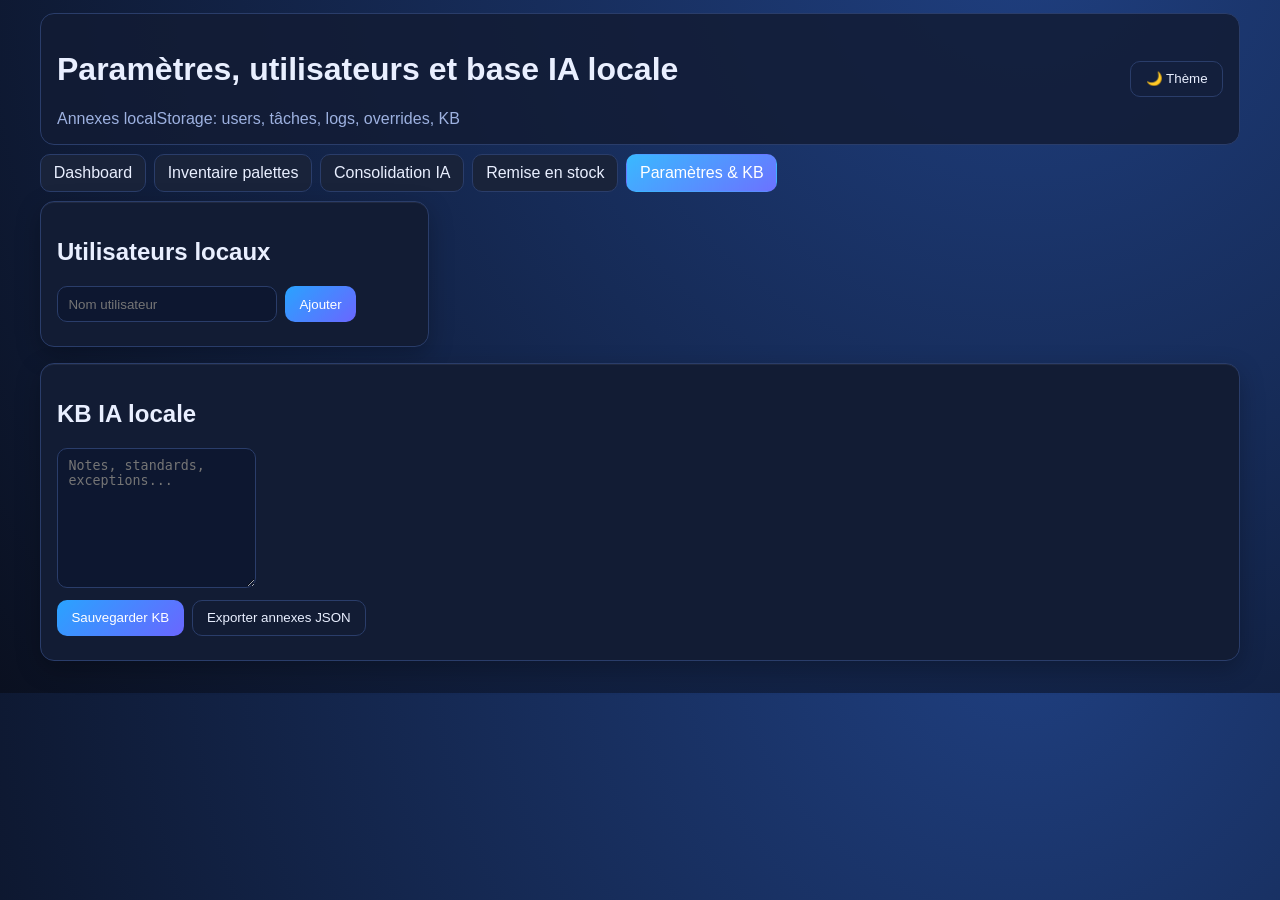
==== parametres.html @ 520ed316 "Build multi-page warehouse ops hub UI and workflows" ====
<!doctype html>
<html lang="fr">
  <head>
    <meta charset="UTF-8" />
    <meta name="viewport" content="width=device-width, initial-scale=1.0" />
    <title>Paramètres & KB • Ops Hub</title>
    <link rel="stylesheet" href="styles.css" />
  </head>
  <body data-page="parametres">
    <header class="topbar glass">
      <div>
        <h1>Paramètres, utilisateurs et base IA locale</h1>
        <p class="subtitle">Annexes localStorage: users, tâches, logs, overrides, KB</p>
      </div>
      <button id="themeToggle" class="btn ghost">🌙 Thème</button>
    </header>
    <nav class="main-nav">
      <a href="index.html">Dashboard</a>
      <a href="inventaire.html">Inventaire palettes</a>
      <a href="consolidation.html">Consolidation IA</a>
      <a href="remise.html">Remise en stock</a>
      <a href="parametres.html" class="active">Paramètres & KB</a>
    </nav>

    <main class="grid">
      <section class="card depth">
        <h2>Utilisateurs locaux</h2>
        <form id="userForm" class="inline-form">
          <input id="userInput" placeholder="Nom utilisateur" required />
          <button class="btn">Ajouter</button>
        </form>
        <ul id="userList" class="list"></ul>
      </section>

      <section class="card depth wide">
        <h2>KB IA locale</h2>
        <textarea id="kbInput" rows="8" placeholder="Notes, standards, exceptions..."></textarea>
        <div class="inline-form">
          <button class="btn" id="saveKbBtn">Sauvegarder KB</button>
          <button class="btn ghost" id="exportAllBtn">Exporter annexes JSON</button>
        </div>
      </section>
    </main>
    <script src="app.js"></script>
  </body>
</html>
---- styles.css ----
:root {
  --bg: #0a1020;
  --card: #121c34;
  --text: #e9efff;
  --muted: #9db1e0;
  --accent: #39b9ff;
  --border: #2a3d6a;
}
body.light {
  --bg: #eef4ff;
  --card: #fff;
  --text: #172340;
  --muted: #556b9d;
  --accent: #1d8fff;
  --border: #d6e1fb;
}
* { box-sizing: border-box; }
body {
  margin: 0;
  color: var(--text);
  font-family: Inter, Segoe UI, Arial, sans-serif;
  background: radial-gradient(circle at 80% -10%, #1f3f80, var(--bg));
}
.topbar, .main-nav, .grid { width: min(1200px, 94vw); margin: 0 auto; }
.topbar { display:flex; justify-content:space-between; align-items:center; padding: 1rem 0; }
.glass { background: color-mix(in srgb, var(--card), transparent 15%); border: 1px solid var(--border); border-radius: 14px; padding: 1rem; margin-top: .8rem; }
.subtitle { color: var(--muted); margin: .3rem 0 0; }
.main-nav { display:flex; gap:.5rem; flex-wrap: wrap; margin: .6rem auto; }
.main-nav a {
  color: var(--text); text-decoration:none; padding:.55rem .8rem; border:1px solid var(--border); border-radius:10px;
  background: color-mix(in srgb, var(--card), #fff 3%);
}
.main-nav a.active { background: linear-gradient(145deg, var(--accent), #6c72ff); color: #fff; border-color: transparent; }
.grid { display:grid; grid-template-columns: repeat(auto-fit,minmax(320px,1fr)); gap:1rem; padding-bottom:2rem; }
.wide { grid-column: 1 / -1; }
.card {
  background: var(--card); border:1px solid var(--border); border-radius:14px; padding:1rem;
}
.depth { box-shadow: 0 8px 24px rgba(0,0,0,.25), inset 0 1px 0 rgba(255,255,255,.06); transform: translateZ(0); }
.btn { border:none; border-radius:10px; padding:.58rem .9rem; cursor:pointer; background:linear-gradient(135deg,#29a3ff,#6a66ff); color:#fff; }
.btn.ghost { background:transparent; border:1px solid var(--border); color: var(--text); }
.inline-form { display:flex; gap:.5rem; flex-wrap:wrap; margin:.5rem 0; }
input, textarea { background:#0d1730; color:var(--text); border:1px solid var(--border); border-radius:10px; padding:.58rem .65rem; }
body.light input, body.light textarea { background:#f8fbff; }
input { min-width: 220px; }
.list { list-style:none; margin:.5rem 0 0; padding:0; display:flex; flex-direction:column; gap:.45rem; }
.list li { border:1px solid var(--border); border-radius:10px; padding:.55rem .65rem; display:flex; justify-content:space-between; gap:.6rem; align-items:center; }
.compact li { font-size: .95rem; }
.big-id { font-size:1.3rem; font-weight:700; color: var(--accent); letter-spacing:1px; }
.pill-row { display:flex; gap:.45rem; flex-wrap:wrap; }
.pill { padding:.3rem .6rem; border:1px solid var(--border); border-radius:999px; color:var(--muted); }
.quick-grid { display:grid; grid-template-columns: repeat(auto-fit,minmax(220px,1fr)); gap:.6rem; }
.quick { text-decoration:none; color:var(--text); border:1px solid var(--border); border-radius:12px; padding:.9rem; }
.quick:hover { border-color:var(--accent); }
summary { cursor:pointer; font-weight:600; }
@media (max-width: 720px) { .mobile-stack { grid-template-columns: 1fr; } }
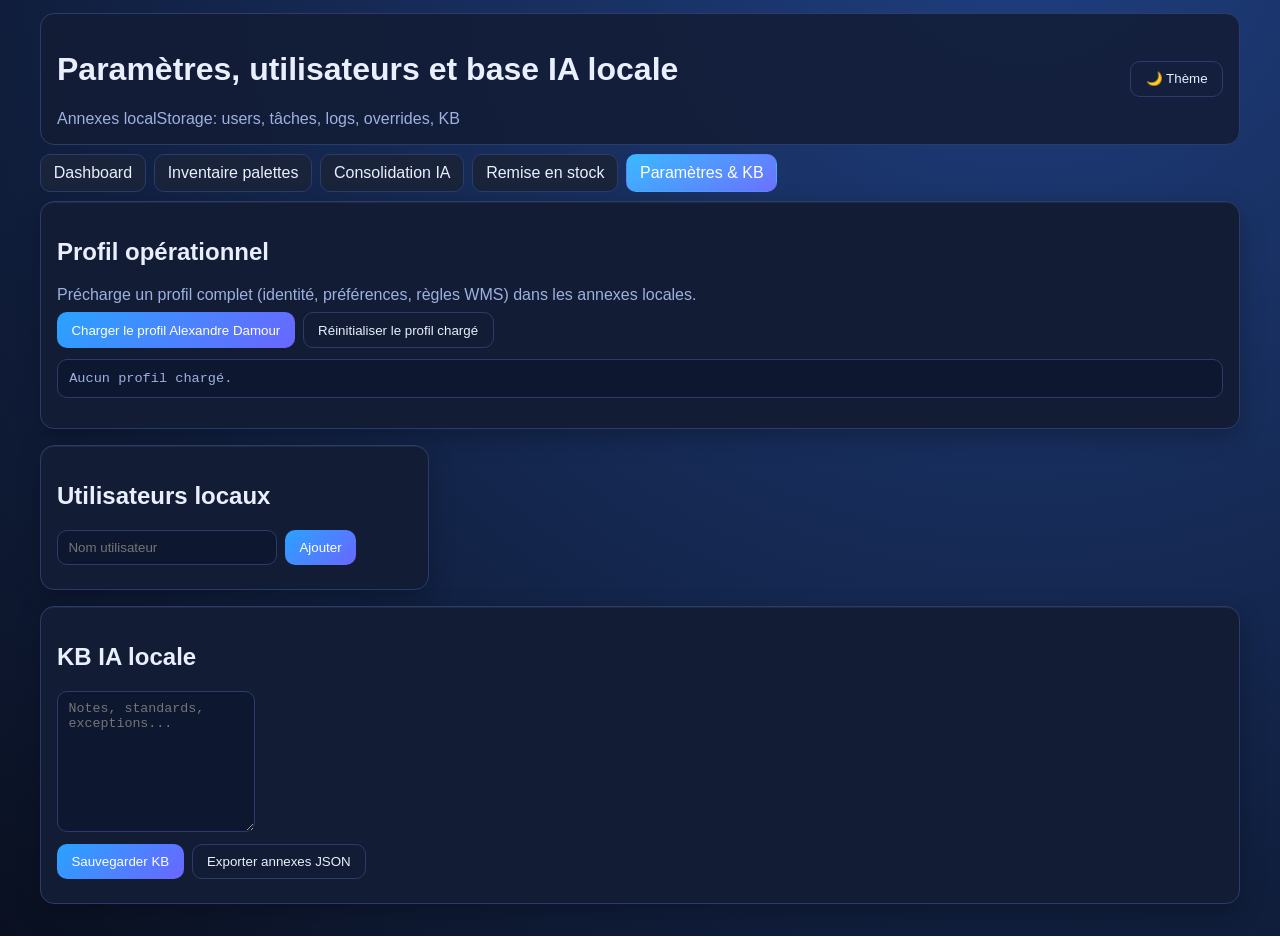
==== commit 8980dfd3: "Ajoute un preset profil Alexandre dans les paramètres" ====
--- a/parametres.html
+++ b/parametres.html
@@ -23,6 +23,16 @@
     </nav>
 
     <main class="grid">
+      <section class="card depth wide">
+        <h2>Profil opérationnel</h2>
+        <p class="subtitle">Précharge un profil complet (identité, préférences, règles WMS) dans les annexes locales.</p>
+        <div class="inline-form">
+          <button class="btn" id="loadAlexProfileBtn">Charger le profil Alexandre Damour</button>
+          <button class="btn ghost" id="resetProfileBtn">Réinitialiser le profil chargé</button>
+        </div>
+        <pre id="profilePreview" class="code-block"></pre>
+      </section>
+
       <section class="card depth">
         <h2>Utilisateurs locaux</h2>
         <form id="userForm" class="inline-form">
--- a/styles.css
+++ b/styles.css
@@ -54,3 +54,16 @@
 .quick:hover { border-color:var(--accent); }
 summary { cursor:pointer; font-weight:600; }
 @media (max-width: 720px) { .mobile-stack { grid-template-columns: 1fr; } }
+
+.code-block {
+  margin-top: .7rem;
+  max-height: 260px;
+  overflow: auto;
+  border: 1px solid var(--border);
+  border-radius: 10px;
+  padding: .7rem;
+  background: #0d1730;
+  color: var(--muted);
+  font-size: .85rem;
+}
+body.light .code-block { background: #f8fbff; }
